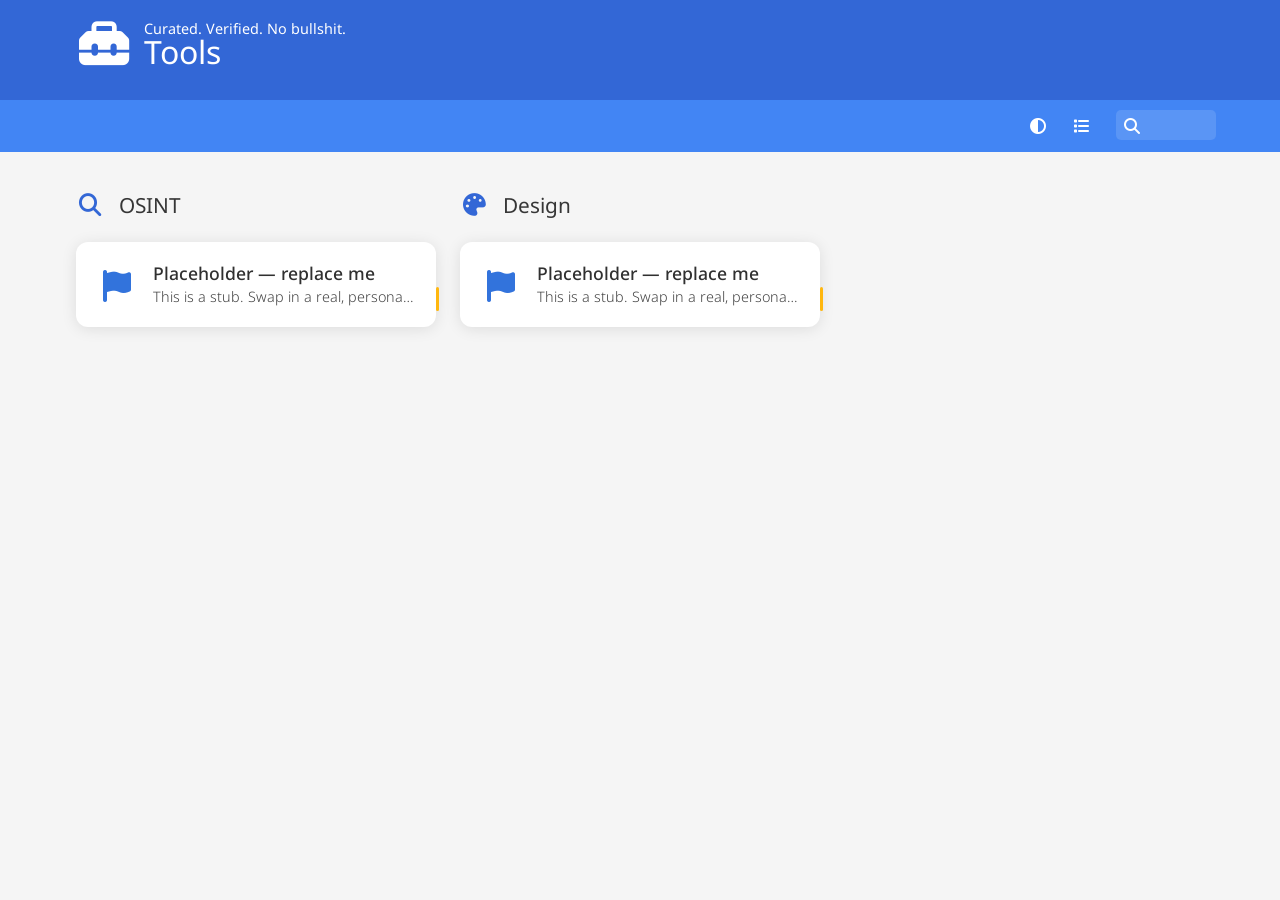
==== index.html @ 66759135 "Scaffold Homer-based personal tools dashboard Static build of Homer (v26.4.2) with a starter config:" ====
<!DOCTYPE html>
<html>
  <head>
    <meta charset="UTF-8" />
    <link rel="icon" href="assets/icons/favicon.ico" />
    <link rel="apple-touch-icon" href="assets/icons/apple-touch-icon.png" sizes="180x180">
    <link rel="mask-icon" href="assets/icons/logo.svg">
    <meta name="viewport" content="width=device-width,initial-scale=1.0,viewport-fit=cover">
    <title>Homer</title>
    <script type="module" crossorigin src="./resources/index-B7cw-cKB.js"></script>
    <link rel="modulepreload" crossorigin href="./resources/_plugin-vue_export-helper-LledoY8b.js">
    <link rel="modulepreload" crossorigin href="./resources/service-AWe6Zi3q.js">
    <link rel="stylesheet" crossorigin href="./resources/index-yln0bw4y.css">
  <link rel="manifest" href="./assets/manifest.json" crossorigin="use-credentials"><script id="vite-plugin-pwa:register-sw" src="./registerSW.js"></script></head>
  <body>
    <div id="app-mount"></div>
  </body>
</html>
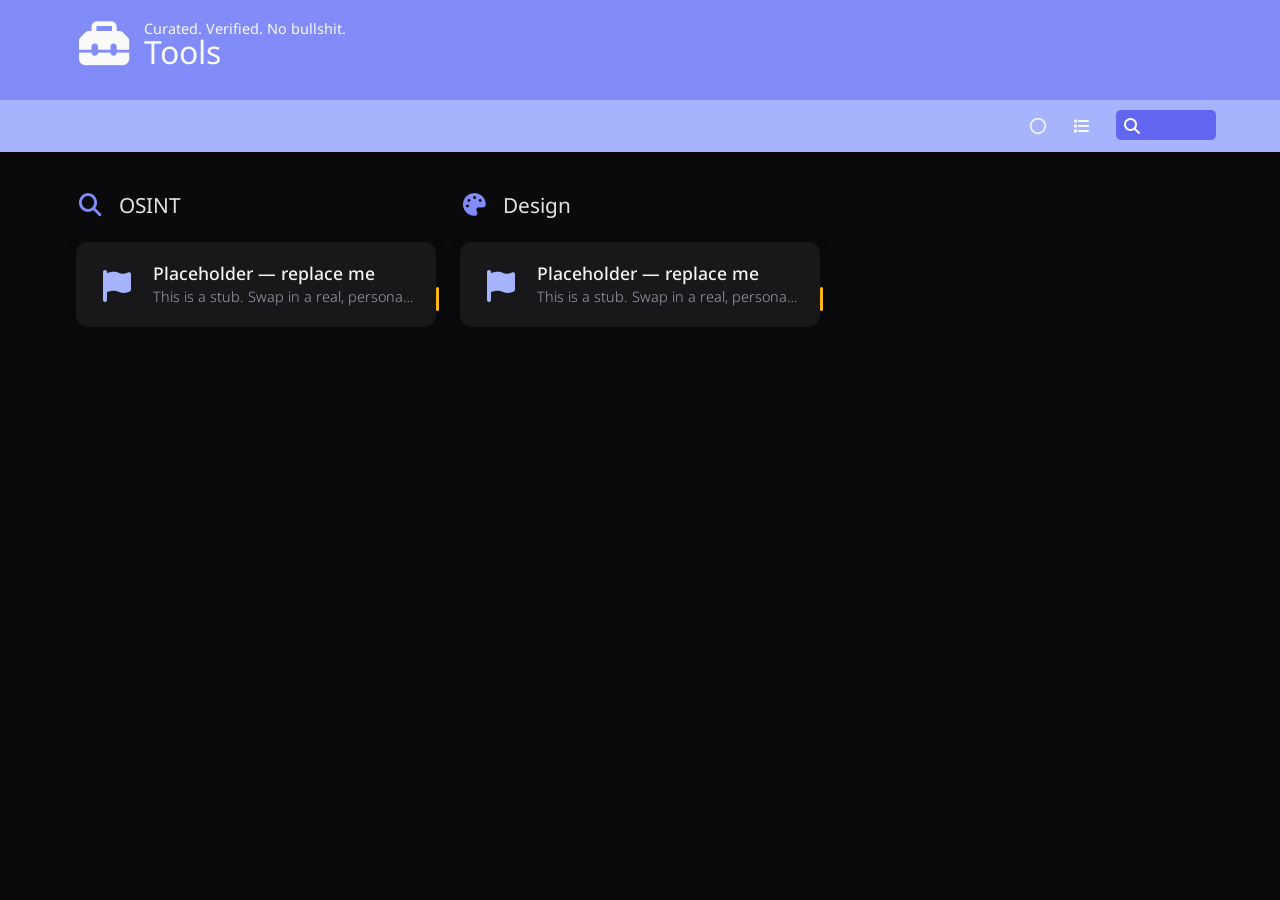
==== commit a6421fb3: "Disable service worker to prevent stale config caching The PWA service worker was caching assets/con" ====
--- a/index.html
+++ b/index.html
@@ -11,8 +11,18 @@
     <link rel="modulepreload" crossorigin href="./resources/_plugin-vue_export-helper-LledoY8b.js">
     <link rel="modulepreload" crossorigin href="./resources/service-AWe6Zi3q.js">
     <link rel="stylesheet" crossorigin href="./resources/index-yln0bw4y.css">
-  <link rel="manifest" href="./assets/manifest.json" crossorigin="use-credentials"><script id="vite-plugin-pwa:register-sw" src="./registerSW.js"></script></head>
+  <link rel="manifest" href="./assets/manifest.json" crossorigin="use-credentials"></head>
   <body>
     <div id="app-mount"></div>
+    <script>
+      if ('serviceWorker' in navigator) {
+        navigator.serviceWorker.getRegistrations().then(regs => {
+          for (const reg of regs) reg.unregister();
+        });
+        if (window.caches) {
+          caches.keys().then(keys => keys.forEach(key => caches.delete(key)));
+        }
+      }
+    </script>
   </body>
 </html>
